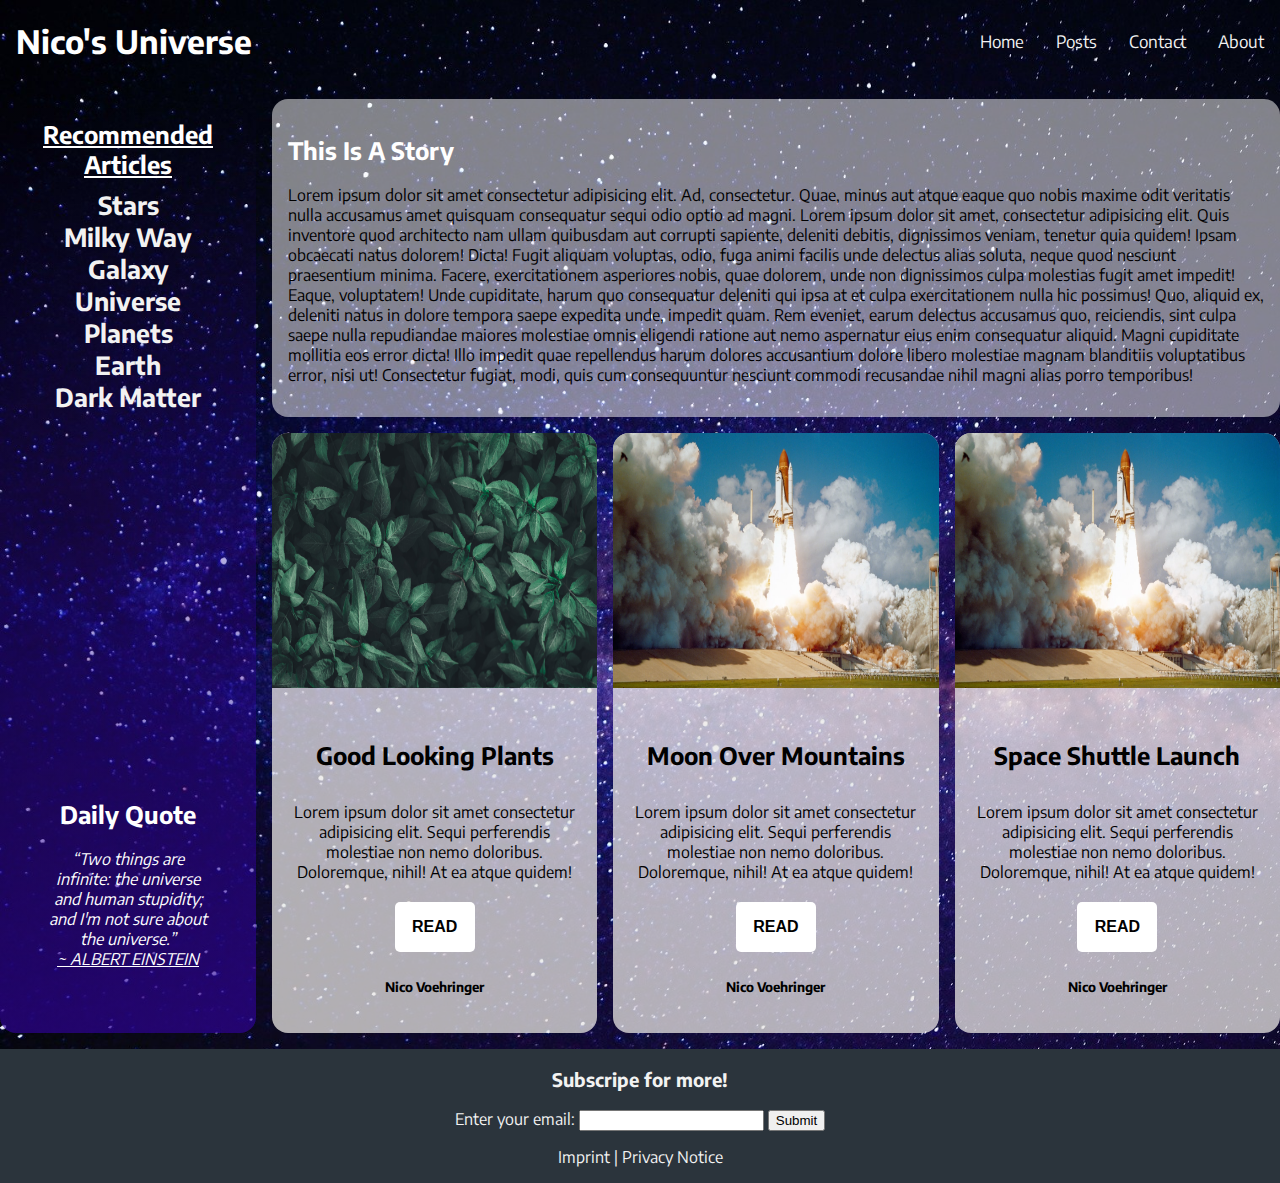
==== index.html @ f25485bc "Initial commit" ====
<!DOCTYPE html>
<html lang="en">

<head>
  <meta charset="UTF-8" />
  <meta http-equiv="X-UA-Compatible" content="IE=edge" />
  <meta name="viewport" content="width=device-width, initial-scale=1.0" />
  <title>Nico's Personal Blog</title>
  <link rel="stylesheet" href="style.css" />
</head>

<body>
  <div id="container">

    <header>
      <div class="nav-container">
        <h1 id="title">Nico's Universe</h1>
        <nav class="topnav">
          <ul class="navItems">
            <li><a class="active" href="#home">Home</a></li>
            <li><a href="#news">Posts</a></li>
            <li><a href="#contact">Contact</a></li>
            <li><a href="#about">About</a></li>
          </ul>
        </nav>
      </div>
    </header>

    <aside>
      <section class="recContainer">
        <h2><u>Recommended Articles</u></h2>
        <ul class="recommendations">
          <li class="recomLinks"><a href="https://en.wikipedia.org/wiki/Star" target="_blank">Stars</a></li>
          <li class="recomLinks"><a href="https://en.wikipedia.org/wiki/Milky_Way" target="_blank">Milky Way</a></li>
          <li class="recomLinks"><a href="https://en.wikipedia.org/wiki/Galaxy" target="_blank">Galaxy</a></li>
          <li class="recomLinks"><a href="https://en.wikipedia.org/wiki/Universe" target="_blank">Universe</a></li>
          <li class="recomLinks"><a href="https://en.wikipedia.org/wiki/Universe" target="_blank">Planets</a></li>
          <li class="recomLinks"><a href="https://en.wikipedia.org/wiki/Universe" target="_blank">Earth</a></li>
          <li class="recomLinks"><a href="https://en.wikipedia.org/wiki/Universe" target="_blank">Dark Matter</a></li>
        </ul>
      </section>

      <section id="news">
        <h2>Daily Quote</h2>
        <p id="quote">
          <em>
            “Two things are infinite: the universe and human stupidity; and I'm not sure about the universe.”<br>
            <u>~ ALBERT EINSTEIN</u>
          </em>
        </p>
      </section>
    </aside>


    <main>
      <h2>This Is A Story</h2>
      <p class="mainText">
        Lorem ipsum dolor sit amet consectetur adipisicing elit. Ad,
        consectetur. Quae, minus aut atque eaque quo nobis maxime odit
        veritatis nulla accusamus amet quisquam consequatur sequi odio optio
        ad magni. Lorem ipsum dolor sit amet, consectetur adipisicing elit.
        Quis inventore quod architecto nam ullam quibusdam aut corrupti
        sapiente, deleniti debitis, dignissimos veniam, tenetur quia quidem!
        Ipsam obcaecati natus dolorem! Dicta! Fugit aliquam voluptas, odio,
        fuga animi facilis unde delectus alias soluta, neque quod nesciunt
        praesentium minima. Facere, exercitationem asperiores nobis, quae
        dolorem, unde non dignissimos culpa molestias fugit amet impedit!
        Eaque, voluptatem! Unde cupiditate, harum quo consequatur deleniti qui
        ipsa at et culpa exercitationem nulla hic possimus! Quo, aliquid ex,
        deleniti natus in dolore tempora saepe expedita unde, impedit quam.
        Rem eveniet, earum delectus accusamus quo, reiciendis, sint culpa
        saepe nulla repudiandae maiores molestiae omnis eligendi ratione aut
        nemo aspernatur eius enim consequatur aliquid. Magni cupiditate
        mollitia eos error dicta! Illo impedit quae repellendus harum dolores
        accusantium dolore libero molestiae magnam blanditiis voluptatibus
        error, nisi ut! Consectetur fugiat, modi, quis cum consequuntur
        nesciunt commodi recusandae nihil magni alias porro temporibus!
      </p>
    </main>
    <section id="box1">
      <div class="card">
        <div class="card__header">
          <img src="Pictures/plants.jpg" alt="Good Looking Plants" class="card__image" width="auto" />
        </div>
        <div class="card__body">
          <h4>Good Looking Plants</h4>
          <p>
            Lorem ipsum dolor sit amet consectetur adipisicing elit. Sequi
            perferendis molestiae non nemo doloribus. Doloremque, nihil! At ea
            atque quidem!
          </p>
          <a href="blog.html" target="_blank">
            <button class="readButton" type="button">READ</button>
          </a>
          <h5>Nico Voehringer</h5>
        </div>


    </section>
    <section id="box2">
      <div class="card">
        <div class="card__header">
          <img src="Pictures/rocket.jpeg" alt="Space Shuttle Launch" class="card__image" width="auto" />
        </div>
        <div class="card__body">
          <h4>Moon over Mountains</h4>
          <p>
            Lorem ipsum dolor sit amet consectetur adipisicing elit. Sequi
            perferendis molestiae non nemo doloribus. Doloremque, nihil! At ea
            atque quidem!
          </p>
          <a href="blog.html" target="_blank">
            <button class="readButton" type="button">READ</button>
          </a>

          <h5>Nico Voehringer</h5>
    </section>
    <section id="box3">
      <div class="card">
        <div class="card__header">
          <img src="Pictures/rocket.jpeg" alt="Space Shuttle Launch" class="card__image" width="auto" />
        </div>
        <div class="card__body">
          <h4>Space Shuttle Launch</h4>
          <p>
            Lorem ipsum dolor sit amet consectetur adipisicing elit. Sequi
            perferendis molestiae non nemo doloribus. Doloremque, nihil! At ea
            atque quidem!
          </p>
          <a href="blog.html" target="_blank">
            <button class="readButton" type="button">READ</button>
          </a>
          <h5>Nico Voehringer</h5>
    </section>
    <footer class="footer-wrapper">
      <h3>Subscripe for more!</h3>
      <form action="DUMMY">
        <label for="email">Enter your email:</label>
        <input type="email" id="email" name="email">
        <input type="submit">
      </form>
      <p>Imprint | Privacy Notice</p>
    </footer>
  </div>

</body>

</html>
---- style.css ----
@import url("https://fonts.googleapis.com/css2?family=Encode+Sans:wght@400;600&display=swap");
/* =====================
Blog Post Cards
======================= */

@import url("cards.css");

/* =======================
Header & Navbar
========================== */

@import url("header.css");

/* =====================
Sidebar
======================= */

@import url("sidebar.css");

/* 
==========================
This is the Grid Layout
==========================*/

#container {
  margin: 0;
  display: grid;
  gap: 1rem;
  grid-template-columns: 20% 1fr 1fr 1fr;
  grid-template-areas:
    "nav nav nav nav"
    "side main main main"
    "side box1 box2 box3"
    "ft ft ft ft";
}

/* =======================
Background / Font
=========================== */

body {
  background-image: url(Pictures/stars.jpg);
  -webkit-background-size: cover;
  -moz-background-size: cover;
  -o-background-size: cover;
  background-size: cover;
  margin: 0;
  font-family: "Encode Sans", sans-serif;
}

/* =====================
Main Section
======================= */
main {
  background-color: rgba(255, 255, 255, 0.5);
  grid-area: main;
  padding: 1rem;
  /* overflow-y: scroll; */
  border-radius: 1em;
}

.mainText {
  width: auto;
  height: auto;
}

/* =====================
Footer
======================= */

footer {
  background-color: #2b343c;
  width: 100%;
  grid-area: ft;
  text-align: center;
  color: #f2f2f2;
  margin-bottom: 0;
}

/* =====================
Mobile Layout
======================= */

@media screen and (max-width: 800px) {
  #container {
    margin: 0px;
    height: 700px;
    display: grid;
    gap: 1rem;
    grid-template-columns: 1fr;
    grid-template-rows: auto;
    grid-template-areas:
      "nav"
      "main"
      "box1"
      "box2"
      "box3"
      "side"
      "ft";
  }
  aside {
    grid-area: side;
    display: flex;
    flex-direction: column;
    border-radius: 1em;
    text-align: center;
  }

  .card_header {
    display: flex;
  }

  img,
  svg {
    max-width: 100%;
    height: 255px;
    border-radius: 1em;
  }

  .card__header {
    display: flex;
    justify-content: center;
    padding-top: 1.5rem;
  }
}
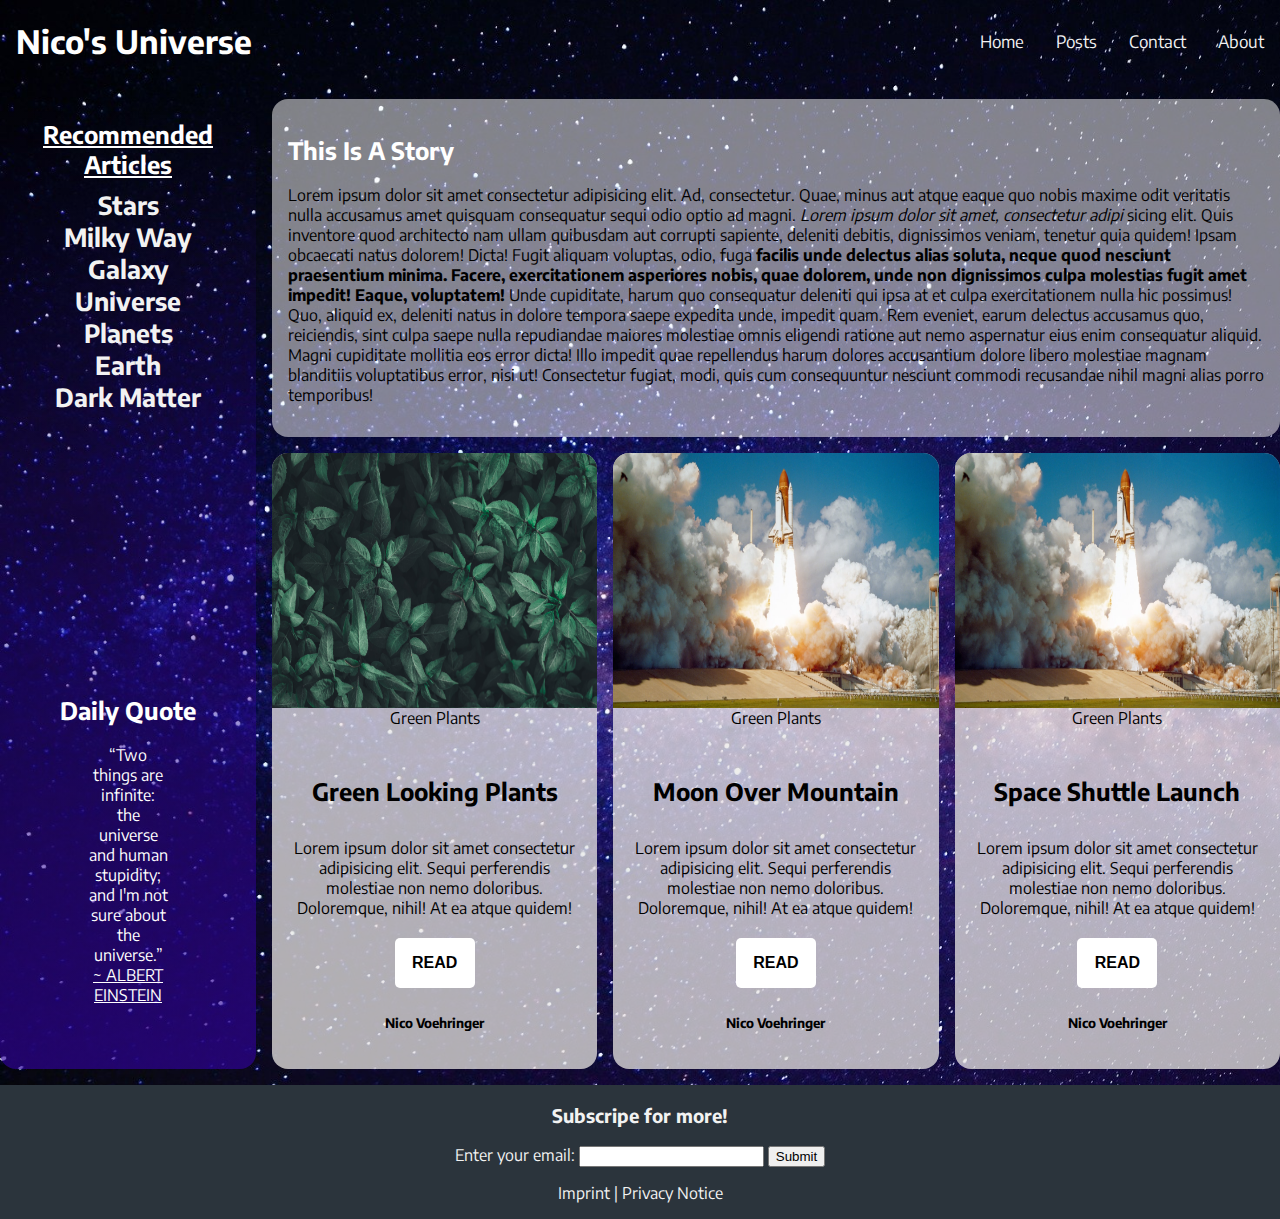
==== commit 700fdcec: "2nd Commit" ====
--- a/index.html
+++ b/index.html
@@ -6,7 +6,7 @@
   <meta http-equiv="X-UA-Compatible" content="IE=edge" />
   <meta name="viewport" content="width=device-width, initial-scale=1.0" />
   <title>Nico's Personal Blog</title>
-  <link rel="stylesheet" href="style.css" />
+  <link rel="stylesheet" href="Styles/style.css" />
 </head>
 
 <body>
@@ -43,10 +43,12 @@
       <section id="news">
         <h2>Daily Quote</h2>
         <p id="quote">
-          <em>
-            “Two things are infinite: the universe and human stupidity; and I'm not sure about the universe.”<br>
-            <u>~ ALBERT EINSTEIN</u>
-          </em>
+
+        <blockquote>
+          “Two things are infinite: the universe and human stupidity; and I'm not sure about the universe.”<br>
+          <u>~ ALBERT EINSTEIN</u>
+        </blockquote>
+
         </p>
       </section>
     </aside>
@@ -58,14 +60,14 @@
         Lorem ipsum dolor sit amet consectetur adipisicing elit. Ad,
         consectetur. Quae, minus aut atque eaque quo nobis maxime odit
         veritatis nulla accusamus amet quisquam consequatur sequi odio optio
-        ad magni. Lorem ipsum dolor sit amet, consectetur adipisicing elit.
+        ad magni. <em> Lorem ipsum dolor sit amet, consectetur adipi </em>sicing elit.
         Quis inventore quod architecto nam ullam quibusdam aut corrupti
         sapiente, deleniti debitis, dignissimos veniam, tenetur quia quidem!
         Ipsam obcaecati natus dolorem! Dicta! Fugit aliquam voluptas, odio,
-        fuga animi facilis unde delectus alias soluta, neque quod nesciunt
-        praesentium minima. Facere, exercitationem asperiores nobis, quae
-        dolorem, unde non dignissimos culpa molestias fugit amet impedit!
-        Eaque, voluptatem! Unde cupiditate, harum quo consequatur deleniti qui
+        fuga <b>facilis unde delectus alias soluta, neque quod nesciunt
+          praesentium minima. Facere, exercitationem asperiores nobis, quae
+          dolorem, unde non dignissimos culpa molestias fugit amet impedit!
+          Eaque, voluptatem!</b> Unde cupiditate, harum quo consequatur deleniti qui
         ipsa at et culpa exercitationem nulla hic possimus! Quo, aliquid ex,
         deleniti natus in dolore tempora saepe expedita unde, impedit quam.
         Rem eveniet, earum delectus accusamus quo, reiciendis, sint culpa
@@ -80,10 +82,11 @@
     <section id="box1">
       <div class="card">
         <div class="card__header">
-          <img src="Pictures/plants.jpg" alt="Good Looking Plants" class="card__image" width="auto" />
+          <img src="Styles/Pictures/plants.jpg" alt="Good Looking Plants" class="card__image" width="auto" />
+          <figcaption>Green Plants</figcaption>
         </div>
         <div class="card__body">
-          <h4>Good Looking Plants</h4>
+          <h4>Green Looking Plants</h4>
           <p>
             Lorem ipsum dolor sit amet consectetur adipisicing elit. Sequi
             perferendis molestiae non nemo doloribus. Doloremque, nihil! At ea
@@ -100,10 +103,11 @@
     <section id="box2">
       <div class="card">
         <div class="card__header">
-          <img src="Pictures/rocket.jpeg" alt="Space Shuttle Launch" class="card__image" width="auto" />
+          <img src="Styles/Pictures/rocket.jpeg" alt="Space Shuttle Launch" class="card__image" width="auto" />
+          <figcaption>Green Plants</figcaption>
         </div>
         <div class="card__body">
-          <h4>Moon over Mountains</h4>
+          <h4>Moon over Mountain</h4>
           <p>
             Lorem ipsum dolor sit amet consectetur adipisicing elit. Sequi
             perferendis molestiae non nemo doloribus. Doloremque, nihil! At ea
@@ -118,7 +122,8 @@
     <section id="box3">
       <div class="card">
         <div class="card__header">
-          <img src="Pictures/rocket.jpeg" alt="Space Shuttle Launch" class="card__image" width="auto" />
+          <img src="Styles/Pictures/rocket.jpeg" alt="Space Shuttle Launch" class="card__image" width="auto" />
+          <figcaption>Green Plants</figcaption>
         </div>
         <div class="card__body">
           <h4>Space Shuttle Launch</h4>
--- a/Styles/style.css
+++ b/Styles/style.css
@@ -0,0 +1,123 @@
+@import url("https://fonts.googleapis.com/css2?family=Encode+Sans:wght@400;600&display=swap");
+/* =====================
+Blog Post Cards
+======================= */
+
+@import url("cards.css");
+
+/* =======================
+Header & Navbar
+========================== */
+
+@import url("header.css");
+
+/* =====================
+Sidebar
+======================= */
+
+@import url("sidebar.css");
+
+/* ==========================
+This is the Grid Layout
+==========================*/
+
+#container {
+  margin: 0;
+  display: grid;
+  gap: 1rem;
+  grid-template-columns: 20% 1fr 1fr 1fr;
+  grid-template-areas:
+    "nav nav nav nav"
+    "side main main main"
+    "side box1 box2 box3"
+    "ft ft ft ft";
+}
+
+/* =======================
+Background / Font
+=========================== */
+
+body {
+  background-image: url(Pictures/stars.jpg);
+  -webkit-background-size: cover;
+  -moz-background-size: cover;
+  -o-background-size: cover;
+  background-size: cover;
+  margin: 0;
+  font-family: "Encode Sans", sans-serif;
+}
+
+/* =====================
+Main Section
+======================= */
+main {
+  background-color: rgba(255, 255, 255, 0.5);
+  grid-area: main;
+  padding: 1rem;
+  /* overflow-y: scroll; */
+  border-radius: 1em;
+}
+
+.mainText {
+  width: auto;
+  height: auto;
+}
+
+/* =====================
+Footer
+======================= */
+
+footer {
+  background-color: #2b343c;
+  width: 100%;
+  grid-area: ft;
+  text-align: center;
+  color: #f2f2f2;
+  margin-bottom: 0;
+}
+
+/* =====================
+Mobile Layout
+======================= */
+
+@media screen and (max-width: 1000px) {
+  #container {
+    margin: 0px;
+    height: 700px;
+    display: grid;
+    gap: 1rem;
+    grid-template-columns: 1fr;
+    grid-template-rows: auto;
+    grid-template-areas:
+      "nav"
+      "main"
+      "box1"
+      "box2"
+      "box3"
+      "side"
+      "ft";
+  }
+  aside {
+    grid-area: side;
+    display: flex;
+    flex-direction: column;
+    border-radius: 1em;
+    text-align: center;
+  }
+
+  img,
+  svg {
+    max-width: 100%;
+    height: 255px;
+    border-radius: 1em;
+    flex-shrink: 0;
+  }
+
+  .card__header {
+    display: flex;
+    justify-content: center;
+    padding-top: 1.5rem;
+    flex-direction: column;
+    align-items: center;
+  }
+}
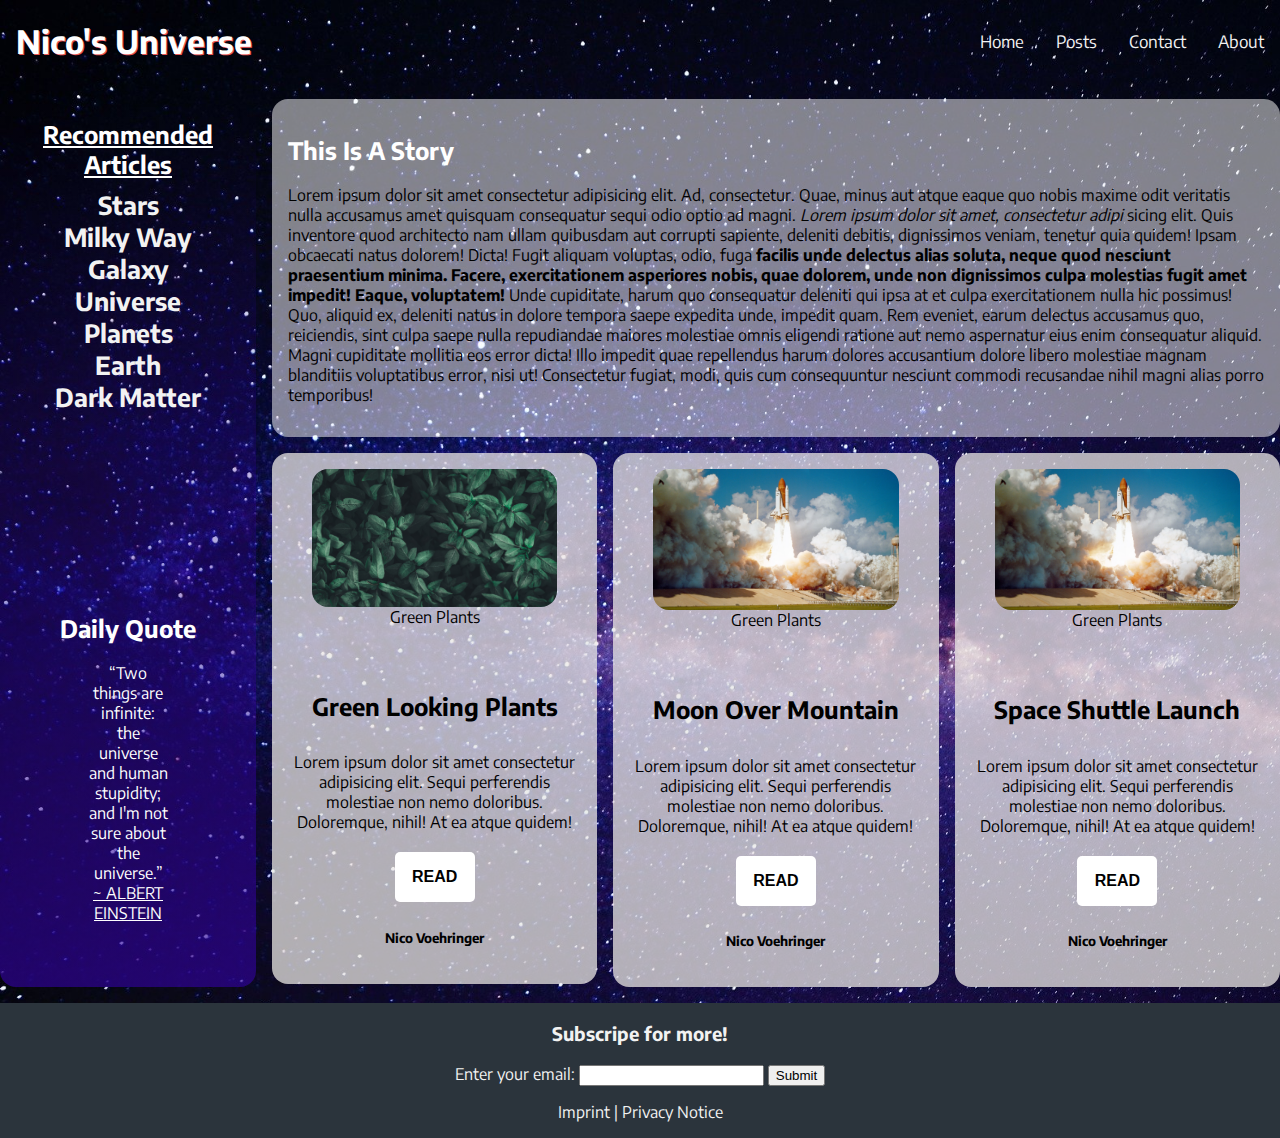
==== commit fa783586: "6th commit" ====
--- a/index.html
+++ b/index.html
@@ -17,10 +17,10 @@
         <h1 id="title">Nico's Universe</h1>
         <nav class="topnav">
           <ul class="navItems">
-            <li><a class="active" href="#home">Home</a></li>
-            <li><a href="#news">Posts</a></li>
-            <li><a href="#contact">Contact</a></li>
-            <li><a href="#about">About</a></li>
+            <li><a class="active" href="index.html">Home</a></li>
+            <li><a href="blog.html">Posts</a></li>
+            <li><a href="blog.html">Contact</a></li>
+            <li><a href="blog.html">About</a></li>
           </ul>
         </nav>
       </div>
@@ -82,8 +82,10 @@
     <section id="box1">
       <div class="card">
         <div class="card__header">
-          <img src="Styles/Pictures/plants.jpg" alt="Good Looking Plants" class="card__image" width="auto" />
-          <figcaption>Green Plants</figcaption>
+          <figure>
+            <img src="Styles/Pictures/plants.jpg" alt="Good Looking Plants" class="card__image" width="auto" />
+            <figcaption>Green Plants</figcaption>
+          </figure>
         </div>
         <div class="card__body">
           <h4>Green Looking Plants</h4>
@@ -103,8 +105,10 @@
     <section id="box2">
       <div class="card">
         <div class="card__header">
-          <img src="Styles/Pictures/rocket.jpeg" alt="Space Shuttle Launch" class="card__image" width="auto" />
-          <figcaption>Green Plants</figcaption>
+          <figure>
+            <img src="Styles/Pictures/rocket.jpeg" alt="Space Shuttle Launch" class="card__image" width="auto" />
+            <figcaption>Green Plants</figcaption>
+          </figure>
         </div>
         <div class="card__body">
           <h4>Moon over Mountain</h4>
@@ -122,8 +126,10 @@
     <section id="box3">
       <div class="card">
         <div class="card__header">
-          <img src="Styles/Pictures/rocket.jpeg" alt="Space Shuttle Launch" class="card__image" width="auto" />
-          <figcaption>Green Plants</figcaption>
+          <figure>
+            <img src="Styles/Pictures/rocket.jpeg" alt="Space Shuttle Launch" class="card__image" width="auto" />
+            <figcaption>Green Plants</figcaption>
+          </figure>
         </div>
         <div class="card__body">
           <h4>Space Shuttle Launch</h4>
